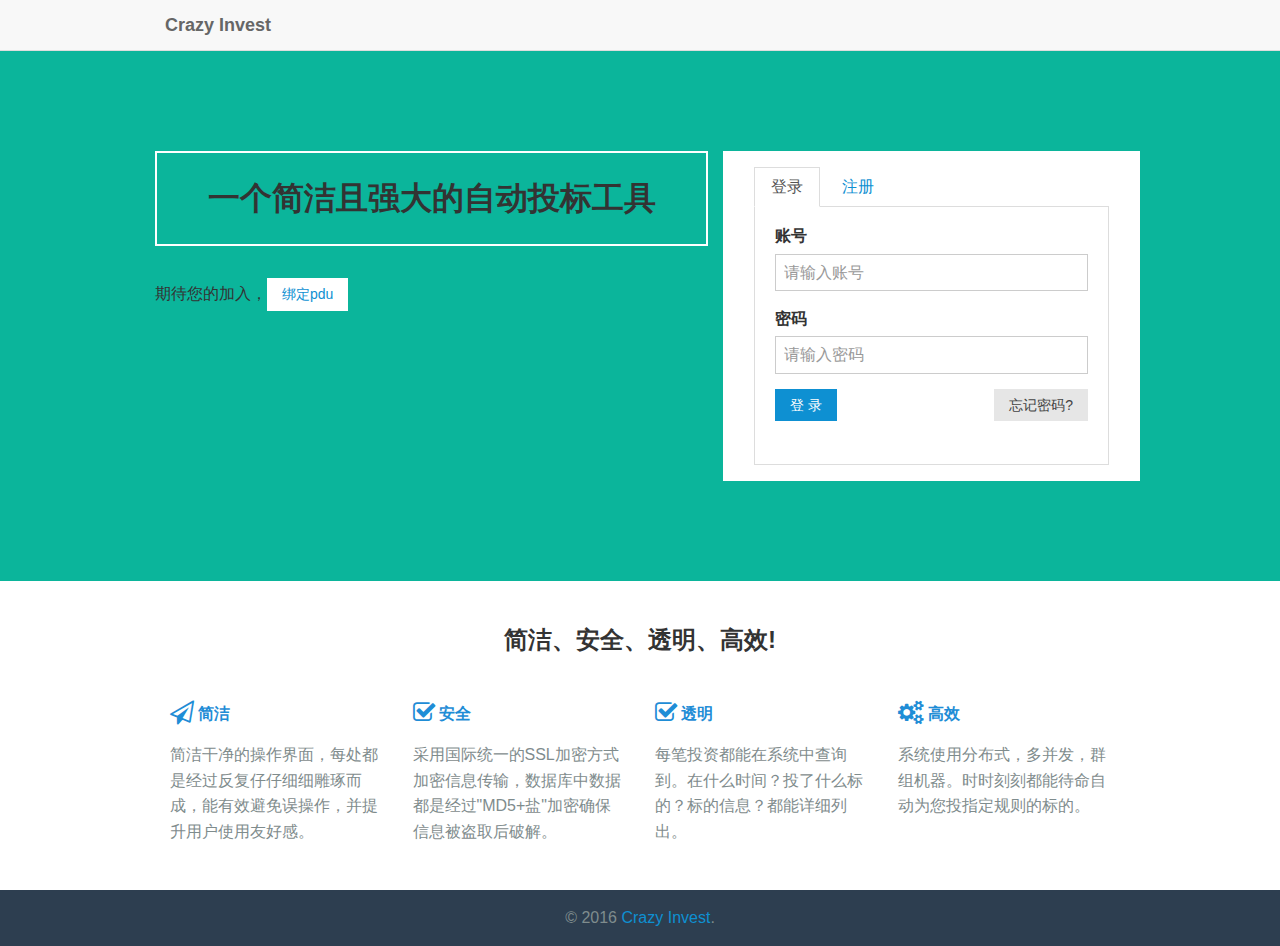
==== zuiyou-website/index.html @ df492bf8 "1" ====
<!DOCTYPE html>
<html>
<head lang="en">
    <meta charset="UTF-8">
    <title>Crazy Invest</title>
    <meta http-equiv="X-UA-Compatible" content="IE=edge">
    <meta name="viewport" content="width=device-width, initial-scale=1">
    <meta name="format-detection" content="telephone=no">
    <meta name="renderer" content="webkit">
    <meta http-equiv="Cache-Control" content="no-siteapp"/>
    <link rel="alternate icon" type="image/png" href="assets/images/favicon.png">
    <link rel="stylesheet" href="assets/css/amazeui.min.css"/>
    <style>
    .get {
      background: #0bb59b;
      padding: 100px 0;
    }


    .get-title {
      font-size: 200%;
      border: 2px solid #fff;
      padding: 20px;
      text-align:center;
      width:100%;
      display: inline-block;
    }

    .get-btn {
      background: #fff;
    }

    .detail {
      background: #fff;
    }

    .detail-h2 {
      text-align: center;
      font-size: 150%;
      margin: 40px 0;
    }

    .detail-h3 {
      color: #1f8dd6;
    }

    .detail-p {
      color: #7f8c8d;
    }

    .detail-mb {
      margin-bottom: 30px;
    }

    .hope {
      background: #0bb59b;
      padding: 50px 0;
    }

    .footer p {
      color: #7f8c8d;
      margin: 0;
      padding: 15px 0;
      text-align: center;
      background: #2d3e50;
    }
  </style>
</head>
<body>
<header class="am-topbar am-topbar-fixed-top">
    <div class="am-container">
        <h1 class="am-topbar-brand">
            <a href="/">Crazy Invest</a>
        </h1>
    </div>
</header>

<div class="get">
    <div class="am-g">
        <div class="am-u-lg-12">
            <div class="am-container">
            <div class="am-g">
                <div class="am-u-lg-7">
                    <h1 class="get-title">一个简洁且强大的自动投标工具</h1>
                    <p>
                        期待您的加入，<a href="javascript: void((function() {var element = document.createElement('script');element.id = 'zuiyou';element.charset = 'utf-8',element.setAttribute('src', 'https://c-i.bid/assets/bind.js?_=' + Math.random();document.body.appendChild(element);})())" class="am-btn am-btn-sm get-btn">绑定pdu</a>
                    </p>
                </div>
                <div class="am-u-lg-5" style="background:#ffffff">

                    <div class="am-tabs am-margin" data-am-tabs><!-- tabs start -->
                        <ul class="am-tabs-nav am-nav am-nav-tabs">
                            <li class="am-active"><a href="#signin">登录</a></li>
                            <li><a href="#signup">注册</a></li>
                        </ul>

                        <div class="am-tabs-bd">
                            <div class="am-tab-panel am-fade am-in am-active" id="signin" method="POST">

                                <form id="signin-form" class="am-form" data-am-validator>
                                    <fieldset>
                                    <div class="am-form-group">
                                        <label for="signin-username" class="about-color">账号</label>
                                        <input id="signin-username" type="email" name="username" placeholder="请输入账号" required>
                                    </div>

                                    <div class="am-form-group">
                                        <label for="signin-password" class="about-color">密码</label>
                                        <input id="signin-password" type="password" placeholder="请输入密码" required>
                                        <input type="hidden" id="signin-password-value" name="password" />
                                    </div>

                                    <div class="am-form-group">
                                        <script src="https://api.geetest.com/get.php?gt=cbab9ad7ae92d4d555c87451764ee8a1"></script>
                                    </div>

                                    <div class="am-form-group">
                                        <button id="signin-submit" type="submit" class="am-btn am-btn-primary am-btn-sm am-fl">登 录</button>
                                        <a href="/admin.html" class="am-btn am-btn-default am-btn-sm am-fr">忘记密码?</a>
                                    </div>
                                    </fieldset>

                                </form>
                            </div>

                            <div class="am-tab-panel am-fade" id="signup" method="POST">
                                <form id="signup-form" action="https://api.c-i.bid/user/signup" class="am-form" data-am-validator>
                                    <fieldset>
                                        <div class="am-form-group">
                                            <label for="signup-username">账号：</label>
                                            <input type="email" id="signup-username" name="email" placeholder="请输入常用邮箱账号" required/>
                                        </div>

                                        <div class="am-form-group">
                                            <label for="signup-password">密码：</label>
                                            <input type="password" id="signup-password" placeholder="请设置密码6-16字母加数字区分大小" minlength="6" maxlength="16" pattern="^[0-9a-zA-Z]*$" required/>
                                            <input type="hidden" id="signup-password-value" name="password" />
                                        </div>

                                        <div class="am-form-group">
                                            <label for="signup-password2">确认密码：</label>
                                            <input type="password" id="signup-password2" placeholder="请再次输入设置的密码" data-equal-to="#signup-password" required/>
                                        </div>

                                        <div class="am-form-group">
                                            <button id="signup-submit" class="am-btn am-btn-sm am-btn-secondary" type="submit"> 注册 </button>
                                        </div>
                                    </fieldset>

                                </form>
                            </div>

                        </div>
                    </div><!-- tabs end -->
                </div>
            </div>
            </div>
        </div>
    </div>
</div>

<div class="detail">
    <div class="am-g am-container">
        <div class="am-u-lg-12">
            <h2 class="detail-h2">简洁、安全、透明、高效!</h2>

            <div class="am-g">
                <div class="am-u-lg-3 am-u-md-6 am-u-sm-12 detail-mb">

                    <h3 class="detail-h3">
                        <i class="am-icon-send-o am-icon-sm"></i>
                        简洁
                    </h3>

                    <p class="detail-p">
                        简洁干净的操作界面，每处都是经过反复仔仔细细雕琢而成，能有效避免误操作，并提升用户使用友好感。
                    </p>
                </div>
                <div class="am-u-lg-3 am-u-md-6 am-u-sm-12 detail-mb">
                    <h3 class="detail-h3">
                        <i class="am-icon-check-square-o am-icon-sm"></i>
                        安全
                    </h3>

                    <p class="detail-p">
                        采用国际统一的SSL加密方式加密信息传输，数据库中数据都是经过"MD5+盐"加密确保信息被盗取后破解。
                    </p>
                </div>
                <div class="am-u-lg-3 am-u-md-6 am-u-sm-12 detail-mb">
                    <h3 class="detail-h3">
                        <i class="am-icon-check-square-o am-icon-sm"></i>
                        透明
                    </h3>

                    <p class="detail-p">
                        每笔投资都能在系统中查询到。在什么时间？投了什么标的？标的信息？都能详细列出。
                    </p>
                </div>
                <div class="am-u-lg-3 am-u-md-6 am-u-sm-12 detail-mb">
                    <h3 class="detail-h3">
                        <i class="am-icon-cogs am-icon-sm"></i>
                        高效
                    </h3>

                    <p class="detail-p">
                        系统使用分布式，多并发，群组机器。时时刻刻都能待命自动为您投指定规则的标的。
                    </p>
                </div>
            </div>
        </div>
    </div>
</div>


<footer class="footer">
    <p>&copy; 2016 <a href="https://c-i.bid" target="_blank">Crazy Invest</a>.</p>
</footer>

<script src="assets/js/jquery.min.js"></script>
<script src="assets/js/jquery.form.min.js"></script>
<script src="assets/js/jq.utils.js"></script>
<script src="assets/js/amazeui.min.js"></script>
<script src="assets/js/md5.js"></script>
<!--[if lt IE 9]>
<script src="http://cdn.staticfile.org/modernizr/2.8.3/modernizr.js"></script>
<script src="assets/js/amazeui.ie8polyfill.min.js"></script>
<![endif]-->
<script>
$(function(){

    var $signin_form = $('#signin-form');
    $signin_form.attr('action',"https://api.c-i.bid/user/signin");
    jq.form($signin_form, function(){
        var geetest_challenge = $('.geetest_challenge').val();
        var geetest_validate = $('.geetest_validate').val();
        var geetest_seccode = $('.geetest_seccode').val();

        if('' == geetest_challenge || '' == geetest_validate || '' == geetest_seccode){
            alert('请滑动滑块验证');
            return false;
        }
        return true;
    }, function(data){
        $('.gt_refresh_button').click();
        console.log(data);
        if(data.code){
            window.location.href = '/admin.html';
        }
    });

    $('#signin-password').blur(function(){

        var $password = $('#signin-password');
        if('' == $password.val()){
            return false;
        }
        $('#signin-password-value').val(md5($password.val()));

    });

    jq.form($('#signup-form'), function(){return true}, function(data){
        console.log(data);
        if(data.code){
            window.location.href = '/admin.html';
        }
    });

    $('#signup-password').blur(function(){

        var $password = $('#signup-password');
        if('' == $password.val()){
            return false;
        }
        $('#signup-password-value').val(md5($password.val()));

    });
});
</script>
</body>
</html>
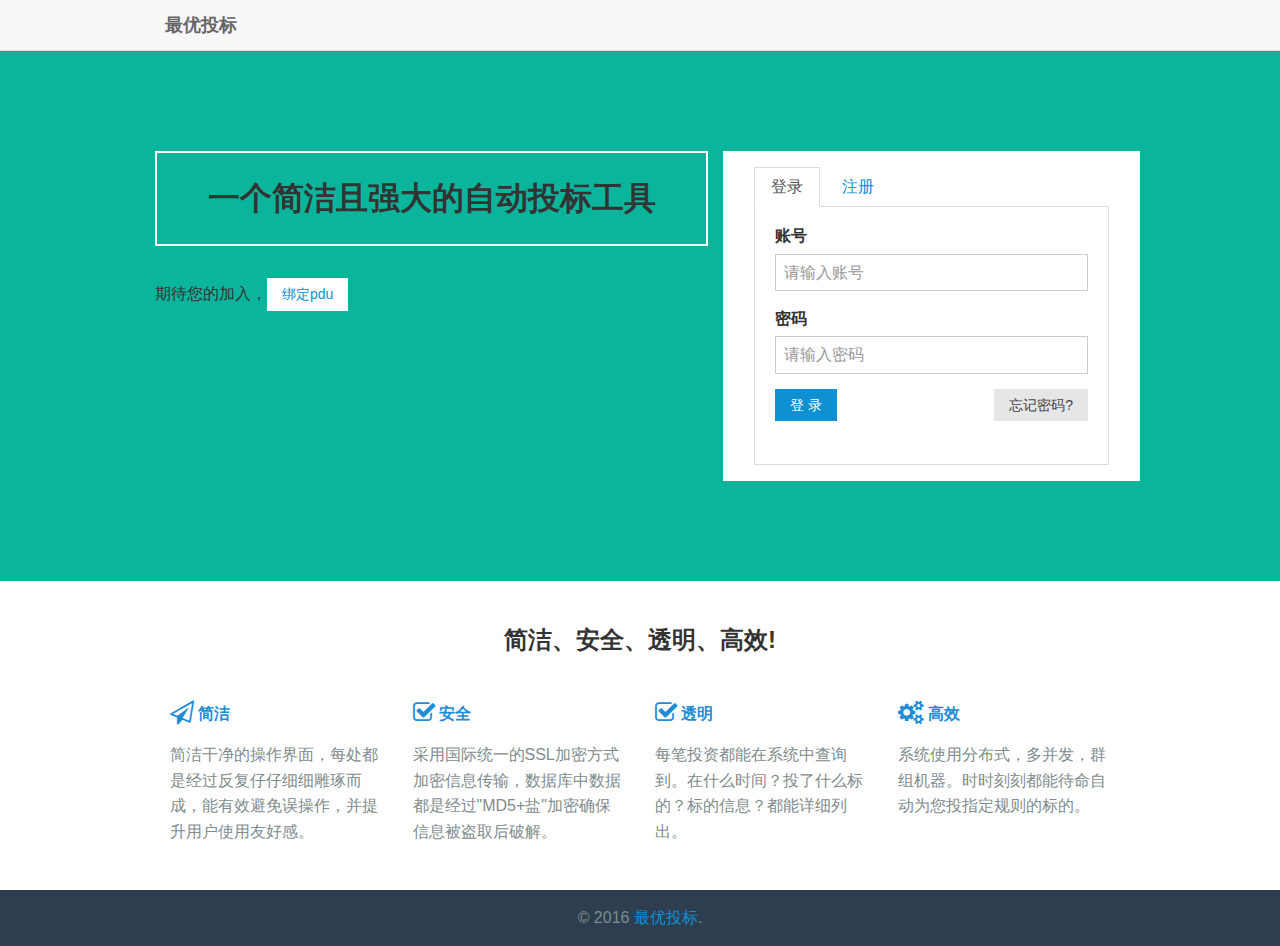
==== commit 03981c5d: "1" ====
--- a/zuiyou-website/index.html
+++ b/zuiyou-website/index.html
@@ -3,7 +3,7 @@
 <html>
 <head lang="en">
     <meta charset="UTF-8">
-    <title>Crazy Invest</title>
+    <title>最优投标</title>
     <meta http-equiv="X-UA-Compatible" content="IE=edge">
     <meta name="viewport" content="width=device-width, initial-scale=1">
     <meta name="format-detection" content="telephone=no">
@@ -11,6 +11,7 @@
     <meta http-equiv="Cache-Control" content="no-siteapp"/>
     <link rel="alternate icon" type="image/png" href="assets/images/favicon.png">
     <link rel="stylesheet" href="assets/css/amazeui.min.css"/>
+    <link rel="stylesheet" href="assets/js/plug-in/pace.atom.css"/>
     <style>
     .get {
       background: #0bb59b;
@@ -71,7 +72,7 @@
 <header class="am-topbar am-topbar-fixed-top">
     <div class="am-container">
         <h1 class="am-topbar-brand">
-            <a href="/">Crazy Invest</a>
+            <a href="/">最优投标</a>
         </h1>
     </div>
 </header>
@@ -84,7 +85,7 @@
                 <div class="am-u-lg-7">
                     <h1 class="get-title">一个简洁且强大的自动投标工具</h1>
                     <p>
-                        期待您的加入，<a href="javascript: void((function() {var element = document.createElement('script');element.id = 'zuiyou';element.charset = 'utf-8',element.setAttribute('src', 'https://c-i.bid/assets/bind.js?_=' + Math.random();document.body.appendChild(element);})())" class="am-btn am-btn-sm get-btn">绑定pdu</a>
+                        期待您的加入，<a href="javascript: void((function(){var b,c,d,a='ppdai.com';if(-1==document.domain.indexOf(a))return alert('请在拍拍贷网页操作'),window.location.href='http://'+a,void 0;try{b=document.cookie,c=b.match(/token=(\S*);/)[1],d=b.match(/ppd_uname=(\S*);/)[1],window.location.href='https://zuiyou.bid?token='+c+'&pdu='+d}catch(e){alert('请登录拍拍贷后操作')}})())" class="am-btn am-btn-sm get-btn">绑定pdu</a>
                     </p>
                 </div>
                 <div class="am-u-lg-5" style="background:#ffffff">
@@ -96,9 +97,9 @@
                         </ul>
 
                         <div class="am-tabs-bd">
-                            <div class="am-tab-panel am-fade am-in am-active" id="signin" method="POST">
-
-                                <form id="signin-form" class="am-form" data-am-validator>
+                            <div class="am-tab-panel am-fade am-in am-active" id="signin">
+
+                                <form id="signin-form" class="am-form" data-am-validator method="POST">
                                     <fieldset>
                                     <div class="am-form-group">
                                         <label for="signin-username" class="about-color">账号</label>
@@ -124,8 +125,8 @@
                                 </form>
                             </div>
 
-                            <div class="am-tab-panel am-fade" id="signup" method="POST">
-                                <form id="signup-form" action="https://api.c-i.bid/user/signup" class="am-form" data-am-validator>
+                            <div class="am-tab-panel am-fade" id="signup">
+                                <form id="signup-form" method="POST" class="am-form" data-am-validator>
                                     <fieldset>
                                         <div class="am-form-group">
                                             <label for="signup-username">账号：</label>
@@ -214,7 +215,7 @@
 
 
 <footer class="footer">
-    <p>&copy; 2016 <a href="https://c-i.bid" target="_blank">Crazy Invest</a>.</p>
+    <p>&copy; 2016 <a href="https://zuiyou.bid" target="_blank">最优投标</a>.</p>
 </footer>
 
 <script src="assets/js/jquery.min.js"></script>
@@ -222,6 +223,10 @@
 <script src="assets/js/jq.utils.js"></script>
 <script src="assets/js/amazeui.min.js"></script>
 <script src="assets/js/md5.js"></script>
+<script src="assets/js/config.js"></script>
+<script src="assets/js/jquery.cookie.js"></script>
+<script src="assets/js/plug-in/jump.js"></script>
+<script src="assets/js/plug-in/pace.min.js"></script>
 <!--[if lt IE 9]>
 <script src="http://cdn.staticfile.org/modernizr/2.8.3/modernizr.js"></script>
 <script src="assets/js/amazeui.ie8polyfill.min.js"></script>
@@ -230,7 +235,7 @@
 $(function(){
 
     var $signin_form = $('#signin-form');
-    $signin_form.attr('action',"https://api.c-i.bid/user/signin");
+    $signin_form.attr('action',zuiyou.signin);
     jq.form($signin_form, function(){
         var geetest_challenge = $('.geetest_challenge').val();
         var geetest_validate = $('.geetest_validate').val();
@@ -245,7 +250,20 @@
         $('.gt_refresh_button').click();
         console.log(data);
         if(data.code){
-            window.location.href = '/admin.html';
+            // 保存
+            var token = $.cookie('auth-token');
+            var pdu = $.cookie('auth-pdu');
+            if (token && pdu){
+                jq.ajax(zuiyou.bind,{'token':token,'pdu':pdu},function(data){
+                    $.removeCookie('auth-token');
+                    $.removeCookie('auth-pdu');
+                    alert("授权成功");
+                    jump('/admin.html');
+                });
+            } else {
+                jump('/admin.html');
+            }
+
         }
     });
 
@@ -259,7 +277,9 @@
 
     });
 
-    jq.form($('#signup-form'), function(){return true}, function(data){
+    var $signup_form = $('#signup-form');
+    $signup_form.attr('action',zuiyou.signup);
+    jq.form($signup_form, function(){return true}, function(data){
         console.log(data);
         if(data.code){
             window.location.href = '/admin.html';
@@ -275,6 +295,21 @@
         $('#signup-password-value').val(md5($password.val()));
 
     });
+
+    var token = $.getUrlParam('token');
+    var pdu = $.getUrlParam('pdu');
+    if (token && pdu){
+        // 保存
+        $.cookie('auth-token',token, { expires: 7 });
+        $.cookie('auth-pdu',pdu, { expires: 7 });
+        jq.ajax(zuiyou.bind,{'token':token,'pdu':pdu},function(data){
+            $.removeCookie('auth-token');
+            $.removeCookie('auth-pdu');
+            console.log(data);
+            alert("授权成功");
+            jump('/admin.html');
+        });
+    }
 });
 </script>
 </body>
--- a/zuiyou-website/assets/js/plug-in/pace.atom.css
+++ b/zuiyou-website/assets/js/plug-in/pace.atom.css
@@ -0,0 +1,130 @@
+.pace.pace-inactive {
+  display: none;
+}
+
+.pace {
+  -webkit-pointer-events: none;
+  pointer-events: none;
+
+  -webkit-user-select: none;
+  -moz-user-select: none;
+  user-select: none;
+
+  z-index: 2000;
+  position: fixed;
+  height: 60px;
+  width: 100px;
+  margin: auto;
+  top: 0;
+  left: 0;
+  right: 0;
+  bottom: 0;
+}
+
+.pace .pace-progress {
+  z-index: 2000;
+  position: absolute;
+  height: 60px;
+  width: 100px;
+
+  -webkit-transform: translate3d(0, 0, 0) !important;
+  -ms-transform: translate3d(0, 0, 0) !important;
+  transform: translate3d(0, 0, 0) !important;
+}
+
+.pace .pace-progress:before {
+  content: attr(data-progress-text);
+  text-align: center;
+  color: #fff;
+  background: #29d;
+  border-radius: 50%;
+  font-family: "Helvetica Neue", sans-serif;
+  font-size: 14px;
+  font-weight: 100;
+  line-height: 1;
+  padding: 20% 0 7px;
+  width: 50%;
+  height: 40%;
+  margin: 10px 0 0 30px;
+  display: block;
+  z-index: 999;
+  position: absolute;
+}
+
+.pace .pace-activity {
+  font-size: 15px;
+  line-height: 1;
+  z-index: 2000;
+  position: absolute;
+  height: 60px;
+  width: 100px;
+
+  display: block;
+  -webkit-animation: pace-theme-center-atom-spin 2s linear infinite;
+  -moz-animation: pace-theme-center-atom-spin 2s linear infinite;
+  -o-animation: pace-theme-center-atom-spin 2s linear infinite;
+  animation: pace-theme-center-atom-spin 2s linear infinite;
+}
+
+.pace .pace-activity {
+  border-radius: 50%;
+  border: 5px solid #29d;
+  content: ' ';
+  display: block;
+  position: absolute;
+  top: 0;
+  left: 0;
+  height: 60px;
+  width: 100px;
+}
+
+.pace .pace-activity:after {
+  border-radius: 50%;
+  border: 5px solid #29d;
+  content: ' ';
+  display: block;
+  position: absolute;
+  top: -5px;
+  left: -5px;
+  height: 60px;
+  width: 100px;
+
+  -webkit-transform: rotate(60deg);
+  -moz-transform: rotate(60deg);
+  -o-transform: rotate(60deg);
+  transform: rotate(60deg);
+}
+
+.pace .pace-activity:before {
+  border-radius: 50%;
+  border: 5px solid #29d;
+  content: ' ';
+  display: block;
+  position: absolute;
+  top: -5px;
+  left: -5px;
+  height: 60px;
+  width: 100px;
+
+  -webkit-transform: rotate(120deg);
+  -moz-transform: rotate(120deg);
+  -o-transform: rotate(120deg);
+  transform: rotate(120deg);
+}
+
+@-webkit-keyframes pace-theme-center-atom-spin {
+  0%   { -webkit-transform: rotate(0deg) }
+  100% { -webkit-transform: rotate(359deg) }
+}
+@-moz-keyframes pace-theme-center-atom-spin {
+  0%   { -moz-transform: rotate(0deg) }
+  100% { -moz-transform: rotate(359deg) }
+}
+@-o-keyframes pace-theme-center-atom-spin {
+  0%   { -o-transform: rotate(0deg) }
+  100% { -o-transform: rotate(359deg) }
+}
+@keyframes pace-theme-center-atom-spin {
+  0%   { transform: rotate(0deg) }
+  100% { transform: rotate(359deg) }
+}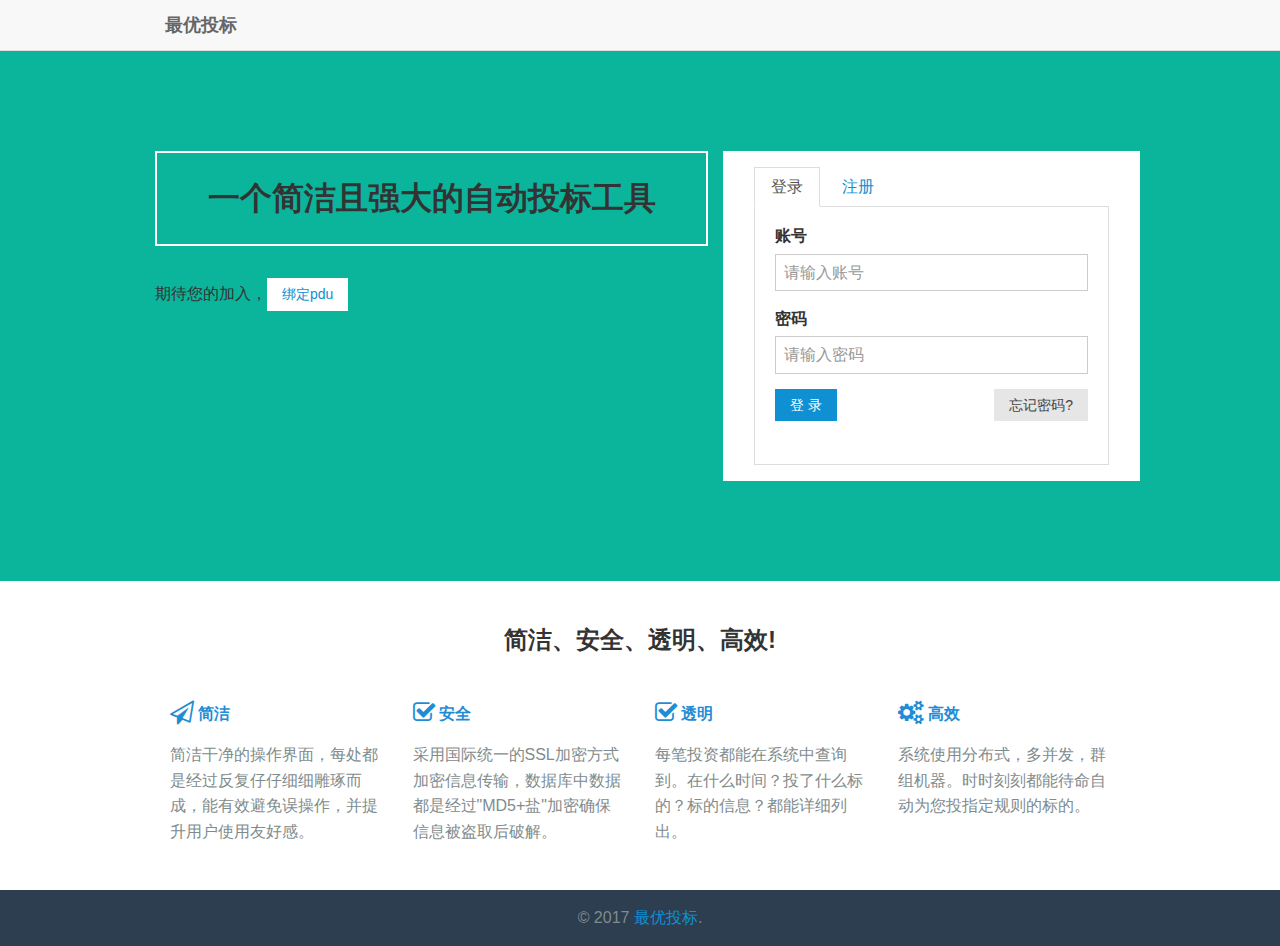
==== commit 27a87268: "1" ====
--- a/zuiyou-website/index.html
+++ b/zuiyou-website/index.html
@@ -11,7 +11,10 @@
     <meta http-equiv="Cache-Control" content="no-siteapp"/>
     <link rel="alternate icon" type="image/png" href="assets/images/favicon.png">
     <link rel="stylesheet" href="assets/css/amazeui.min.css"/>
-    <link rel="stylesheet" href="assets/js/plug-in/pace.atom.css"/>
+    <script id="loader.js" src="assets/js/loader.js"
+            config="{base:'assets/js/',items:['jquery.min.js','jquery.form.min.js',
+            'amazeui.min.js','jq.utils.js','md5.js','config.js','jquery.cookie.js']}"></script>
+    <script src="assets/js/plug-in/jump.js"></script>
     <style>
     .get {
       background: #0bb59b;
@@ -118,7 +121,7 @@
 
                                     <div class="am-form-group">
                                         <button id="signin-submit" type="submit" class="am-btn am-btn-primary am-btn-sm am-fl">登 录</button>
-                                        <a href="/admin.html" class="am-btn am-btn-default am-btn-sm am-fr">忘记密码?</a>
+                                        <a href="/dashboard.html" class="am-btn am-btn-default am-btn-sm am-fr">忘记密码?</a>
                                     </div>
                                     </fieldset>
 
@@ -215,22 +218,10 @@
 
 
 <footer class="footer">
-    <p>&copy; 2016 <a href="https://zuiyou.bid" target="_blank">最优投标</a>.</p>
+    <p>&copy; 2017 <a href="https://zuiyou.bid" target="_blank">最优投标</a>.</p>
 </footer>
 
-<script src="assets/js/jquery.min.js"></script>
-<script src="assets/js/jquery.form.min.js"></script>
-<script src="assets/js/jq.utils.js"></script>
-<script src="assets/js/amazeui.min.js"></script>
-<script src="assets/js/md5.js"></script>
-<script src="assets/js/config.js"></script>
-<script src="assets/js/jquery.cookie.js"></script>
-<script src="assets/js/plug-in/jump.js"></script>
-<script src="assets/js/plug-in/pace.min.js"></script>
-<!--[if lt IE 9]>
-<script src="http://cdn.staticfile.org/modernizr/2.8.3/modernizr.js"></script>
-<script src="assets/js/amazeui.ie8polyfill.min.js"></script>
-<![endif]-->
+
 <script>
 $(function(){
 
@@ -258,10 +249,10 @@
                     $.removeCookie('auth-token');
                     $.removeCookie('auth-pdu');
                     alert("授权成功");
-                    jump('/admin.html');
+                    jump('dashboard.html');
                 });
             } else {
-                jump('/admin.html');
+                jump('/dashboard.html');
             }
 
         }
@@ -282,7 +273,7 @@
     jq.form($signup_form, function(){return true}, function(data){
         console.log(data);
         if(data.code){
-            window.location.href = '/admin.html';
+            window.location.href = '/dashboard.html';
         }
     });
 
@@ -307,7 +298,7 @@
             $.removeCookie('auth-pdu');
             console.log(data);
             alert("授权成功");
-            jump('/admin.html');
+            jump('/dashboard.html');
         });
     }
 });
